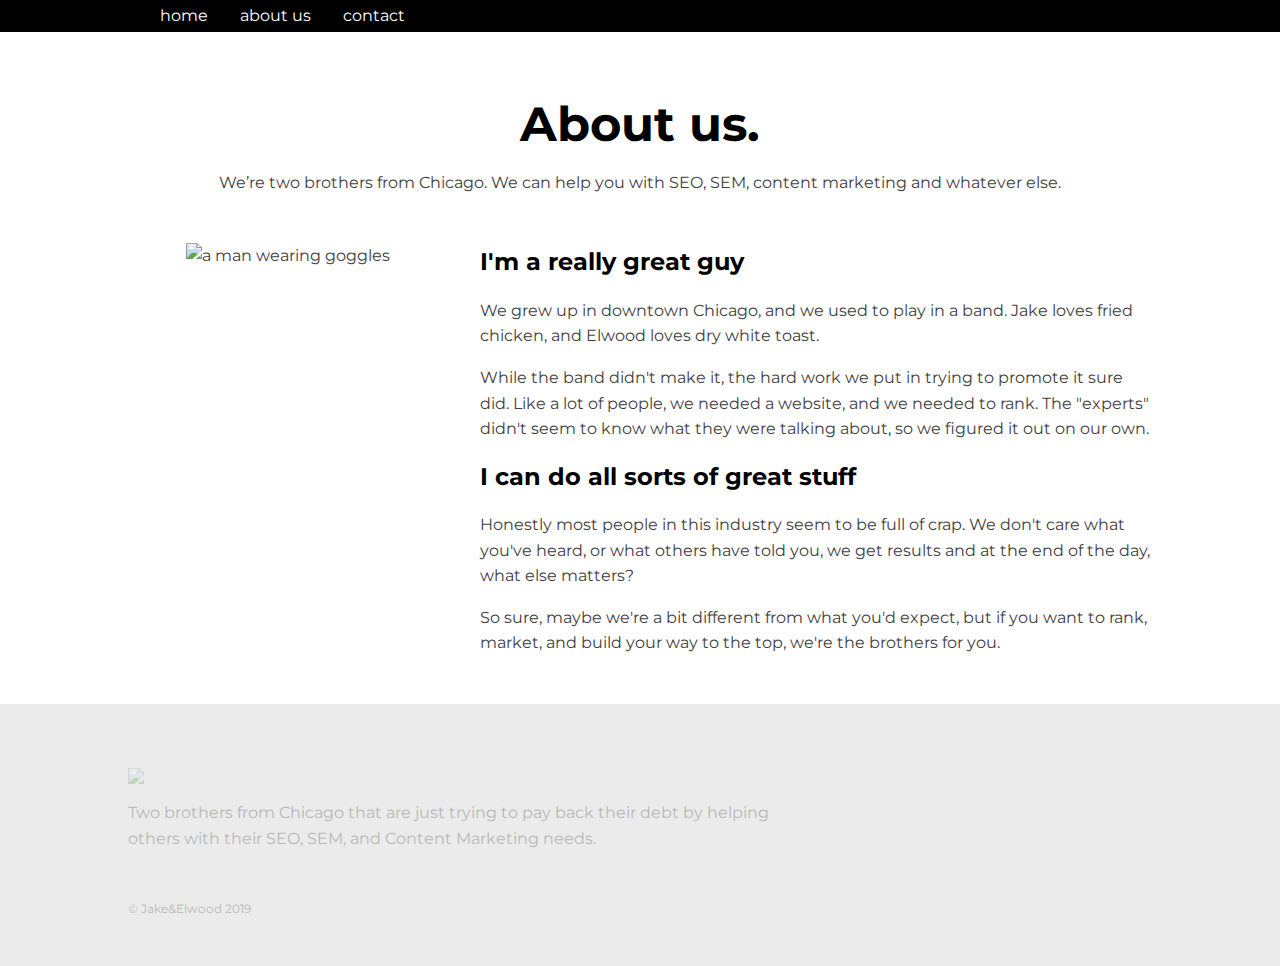
==== about.html @ a8e962e4 "about page" ====
<!DOCTYPE html>
<html lang="en">
<head>
    <meta charset="UTF-8">
    <meta name="viewport" content="width=device-width, initial-scale=1.0">
    <title>Jake & Edwood</title>
    <link href="index.css" rel="stylesheet">
    <script src="https://kit.fontawesome.com/f511cb2312.js" crossorigin="anonymous"></script>
</head>
<body>
    <header  class=" header  main-grid">
        <div class=" header-content">
            <a class="logo-link"> <img class="logo" src="img/logo.png" alt=""> </a>
            <button aria-label="open navigation" class="open-nav-btn"> &#9776; </button>  
            <nav class="nav"> 
                <button aria-label="close navigation" class="close-nav-btn"> &times; </button>
                <ul class="nav-list">
                    <li class="nav-item"><a class="nav-link" href="index.html">home</a></li>
                    <li class="nav-item"><a class="nav-link" href="about.html">about us</a></li>
                    <li class="nav-item"><a class="nav-link" href="#">contact</a></li>
                </ul>
            </nav>
        </div>
    </header>

    <main class="about main-grid">
        <div class="page-title">
            <h1>About us.</h1>
            <p>We’re two brothers from Chicago. We can help you with SEO, SEM, content marketing and whatever else.</p>    
        </div>
        <img class="page-image" src="/img/about-me.jpg" alt="a man wearing goggles">
        
        <div class="main-text">
            <h2 class="section-title">I'm a really great guy</h2>
            <p>We grew up in downtown Chicago, and we used to play in a band. Jake loves fried chicken, and Elwood loves dry white toast.</p>
            <p>While the band didn't make it, the hard work we put in trying to promote it sure did. Like a lot of people, we needed a website, and we needed to rank. The "experts" didn't seem to know what they were talking about, so we figured it out on our own.</p>
            
            <h2 class="section-title">I can do all sorts of great stuff </h2>
            <p>Honestly most people in this industry seem to be full of crap. We don't care what you've heard, or what others have told you, we get results and at the end of the day, what else matters?</p> 
            <p>So sure, maybe we're a bit different from what you'd expect, but if you want to rank, market, and build your way to the top, we're the brothers for you.</p>
    
        </div>
    </main>
  

    <footer class="footer main-grid">
        <div class="footer-main">
            <img class="footer-logo" src="../img/logo.png">
            <p class="footer-text">Two brothers from Chicago that are just trying to pay back their debt by helping others with their SEO, SEM, and Content Marketing needs.</p>
            <p class="footer-fineprint">© Jake&Elwood 2019</p>
        </div>

        <ul class="social-list">
            <li class="social-item"><a class="social-link" href="#"> <i class="fab fa-facebook-square"></i> </a> </li>
            <li class="social-item"><a class="social-link" href="#"> <i class="fab fa-twitter"></i> </a> </li>
            <li class="social-item"><a class="social-link" href="#"> <i class="fab fa-instagram"></i> </a> </li>
        </ul>
    </footer>

    <script src="index.js"></script>
</body>
</html>
---- index.css ----
@import url('https://fonts.googleapis.com/css2?family=Montserrat:wght@200;300;500;600;700;900&display=swap');
@import url('https://fonts.googleapis.com/css2?family=Basic&display=swap');

*{
    box-sizing: border-box;
    line-height: 1.6;
}

body {
    margin: 0;
    font-size: 1rem;
    font-family: 'Montserrat', sans-serif;
    color: #404040;
}
img {
    display: block;
    margin: 0 auto;
    max-width: 100%;
}
/* ----------------
    typo
------------------- */
h1, h2, strong {
    font-weight: 700;
}
h1 {
    line-height: 1.2;
    margin-bottom: 0;
}
.accent-color{
    color: #FFE600;
}
.subtitle {
    color: #EBEBEB;
}
/* ----------------
    general layout
------------------- */
.main-grid {
    display: grid;
    grid-template-columns: minmax(1em, 1fr) minmax(150px, 500px) minmax(1em, 1fr);
    gap: 0 2em;
}
/* small screen */
.hero>*,
.info>*,
.footer>* {
    grid-column: 2/-2;
}
/* header & nav bar */
.header {
    background-color: black;
}
.header-home {
    background: transparent;
    position: absolute;
    width: 100%;
}

.header-content {
    display: flex;
    grid-column: 2/-2;
}
.logo-link {
    background-color: #FFE600;
    padding-top: 2em;
}
.nav {
    position: fixed;
    background-color: black;
    width: 100%;
    top: 0;
    left: 100%;
    right: 0;
    bottom: 0;
    transform: translateX(0);
    transition: transform 250ms;
}
.nav-open {
    transform: translateX(-100%);
}
.nav-list {
    list-style-type: none;
    padding: 0;
    margin: 0;
    height: 100%;
    display: flex;
    flex-direction: column;
    justify-content: space-around;
    align-items: center;
}
.nav-link {
    text-decoration: none;
    color: white;
    font-size: 3rem;
}
.nav-link:hover,
.nav-link:focus {
    color: #FFE600;
}
.close-nav-btn {
    color: #FFE600;
    border: 0;
    background: none;
    padding: .5em;
    font-size: 3rem;
    cursor: pointer;
    position: absolute;
}
.open-nav-btn:hover,
.open-nav-btn:focus {
    color: #FFE600;
}
.open-nav-btn {
    color: white;
    border: 0;
    background: none;
    padding: .5em;
    cursor: pointer;
    margin-left: auto;
    font-size: 1.5rem;
}

@media (min-width: 600px) {
    .open-nav-btn,
    .close-nav-btn {
        display: none;
    }
    .nav {
        position: initial;
    }
    .nav-list {
        flex-direction: row;
        justify-content: flex-start;
    }
    .nav-link {
        font-size: 1rem;
        margin-left: 2em;
    }
    .header .nav {
        background: transparent;
    }
}

/* hero section  */
.hero {
    background-image: url(../img/hero-bg.jpg);
    background-position: center;
    background-size: cover;
    background-color: #000000;
    color: #FFFFFF;
    padding: 8em 0 4em;
}
.hero > * {
    margin-right: 20%;
}
.btn {
    margin: 2em 0 0;
    background-color: #FFE600;
    padding: .5em 1.5em;
    text-decoration: none;
    color: #000000;
    font-weight: 700;
    justify-self: flex-start;
}

/* info section */
.info {
    padding: 2.5em 0 4em;
    text-align: center;
    margin: 0 auto;
}
.section-title {
    margin: 1.5em 0;
    color:#000000;
}
.col p{
    color:#404040;
}

/* footer */
.footer {
    background-color: #EBEBEB;
    text-align: center;
    display: grid;
    grid-template-areas: 
    ".social."
    ".main.";
    padding: 4em 0 0;
}
.footer-main {
    grid-area: main;
}
.social-list {
    grid-area: social;
    list-style-type: none;
    display: flex;
    justify-content: center;
    padding: 0;
}
.social-item {
    margin: 0 .5em;
}
.social-link{
    color: black;
    font-size: 2rem;
}
.footer-main {
    color: #404040;
    opacity: .3;
}
.footer-fineprint {
    margin: 4em 0;
    font-size: .75rem;
}

/* big-screen */
@media (min-width: 600px) {
    .main-grid {
        grid-template-columns: minmax(1em, 1fr) repeat(3, minmax(150px,320px)) minmax(1em, 1fr);
    }
    .hero > * {
        grid-column: 2/ span 2;
    }
    .col {
        grid-column: span 1;
    }
    .col:first-child {
        grid-column: 2/ span 1;
    }
    .footer { 
        grid-template-areas: 
        ". main main social .";
    }
    .footer-main {
        text-align: left;
    }
    .social-list {
        justify-content: flex-end;
        margin: 0;
    }
    .social-item {
        padding: 0;
    }
}

/* about page */
.about>* {
    grid-column: 2/-2;
}
.page-title {
    text-align: center;
    margin: 2em 0;
}
.page-title h1{
    color: #000000;
    font-size: 3rem;
    font-weight: 700;
}
.page-title p{
    font-size: 1rem;
}
.main-text {
    margin: 2em 0;
}
.main-text .section-title {
    margin: 0;
}

@media (min-width: 600px) {
    .page-title{
        grid-column: 2/-2;
    }
    .page-image {
       grid-column: 2;
    }
    .main-text {
        grid-column: 3/-2;
        margin-top: 0;
    }
}
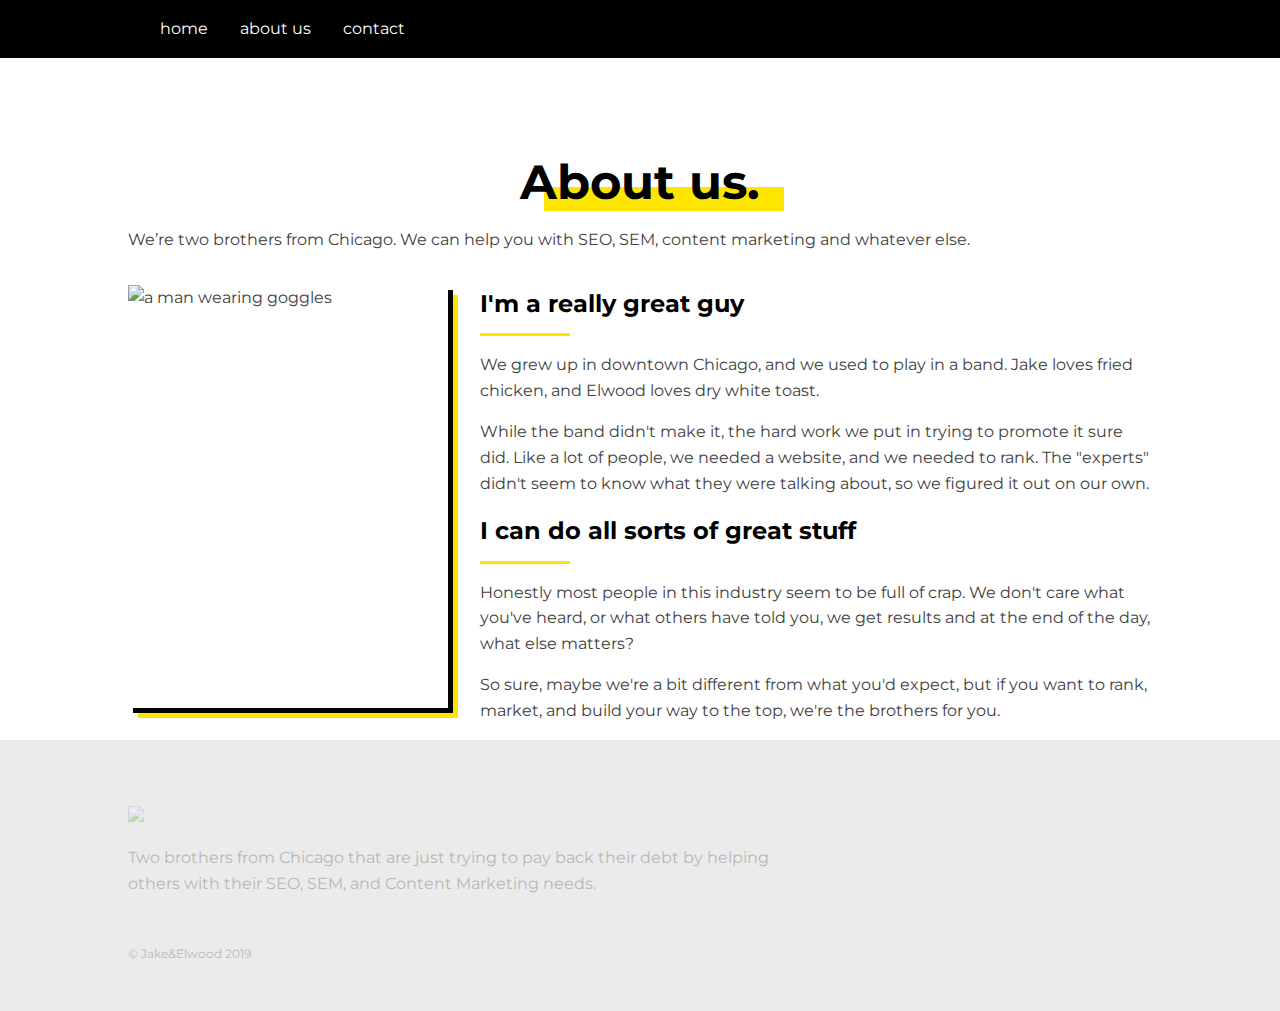
==== commit d0fec13f: "pseudo element" ====
--- a/about.html
+++ b/about.html
@@ -24,10 +24,9 @@
     </header>
 
     <main class="about main-grid">
-        <div class="page-title">
-            <h1>About us.</h1>
-            <p>We’re two brothers from Chicago. We can help you with SEO, SEM, content marketing and whatever else.</p>    
-        </div>
+        <h1 class="page-title">About us.</h1>
+        <p class="page-subtitle">We’re two brothers from Chicago. We can help you with SEO, SEM, content marketing and whatever else.</p>    
+        
         <img class="page-image" src="/img/about-me.jpg" alt="a man wearing goggles">
         
         <div class="main-text">
--- a/index.css
+++ b/index.css
@@ -13,8 +13,6 @@
     color: #404040;
 }
 img {
-    display: block;
-    margin: 0 auto;
     max-width: 100%;
 }
 /* ----------------
@@ -174,6 +172,17 @@
     margin: 1.5em 0;
     color:#000000;
 }
+.section-title::after {
+    content: "";
+    display: block;
+    width: 90px;
+    height: 3px;
+    background-color: #FFE600;
+    margin-top: 10px;
+}
+.section-title-center::after {
+    margin: 10px auto 0;
+}
 .col p{
     color:#404040;
 }
@@ -248,20 +257,33 @@
 .about>* {
     grid-column: 2/-2;
 }
-.page-title {
+
+.page-title{
     text-align: center;
-    margin: 2em 0;
-}
-.page-title h1{
+    margin: 2em 0 .5em;
     color: #000000;
     font-size: 3rem;
     font-weight: 700;
-}
-.page-title p{
+    justify-self: center;
+}
+.page-title::after {
+    content: "";
+    display: block;
+    width: 100%;
+    height: .5em;
+    background-color:  #FFE600;
+    margin: -.5em .5em;
+}
+.page-subtitle{
     font-size: 1rem;
+    margin-bottom: 2em;
+}
+.page-image {
+    box-shadow: 5px 5px 0px black, 10px 10px 0 #FFE600;
+    margin-bottom: 2em;
 }
 .main-text {
-    margin: 2em 0;
+    margin: 0;
 }
 .main-text .section-title {
     margin: 0;
@@ -273,9 +295,10 @@
     }
     .page-image {
        grid-column: 2;
+       margin-top: 0;
     }
     .main-text {
         grid-column: 3/-2;
-        margin-top: 0;
-    }
+    }
+
 }